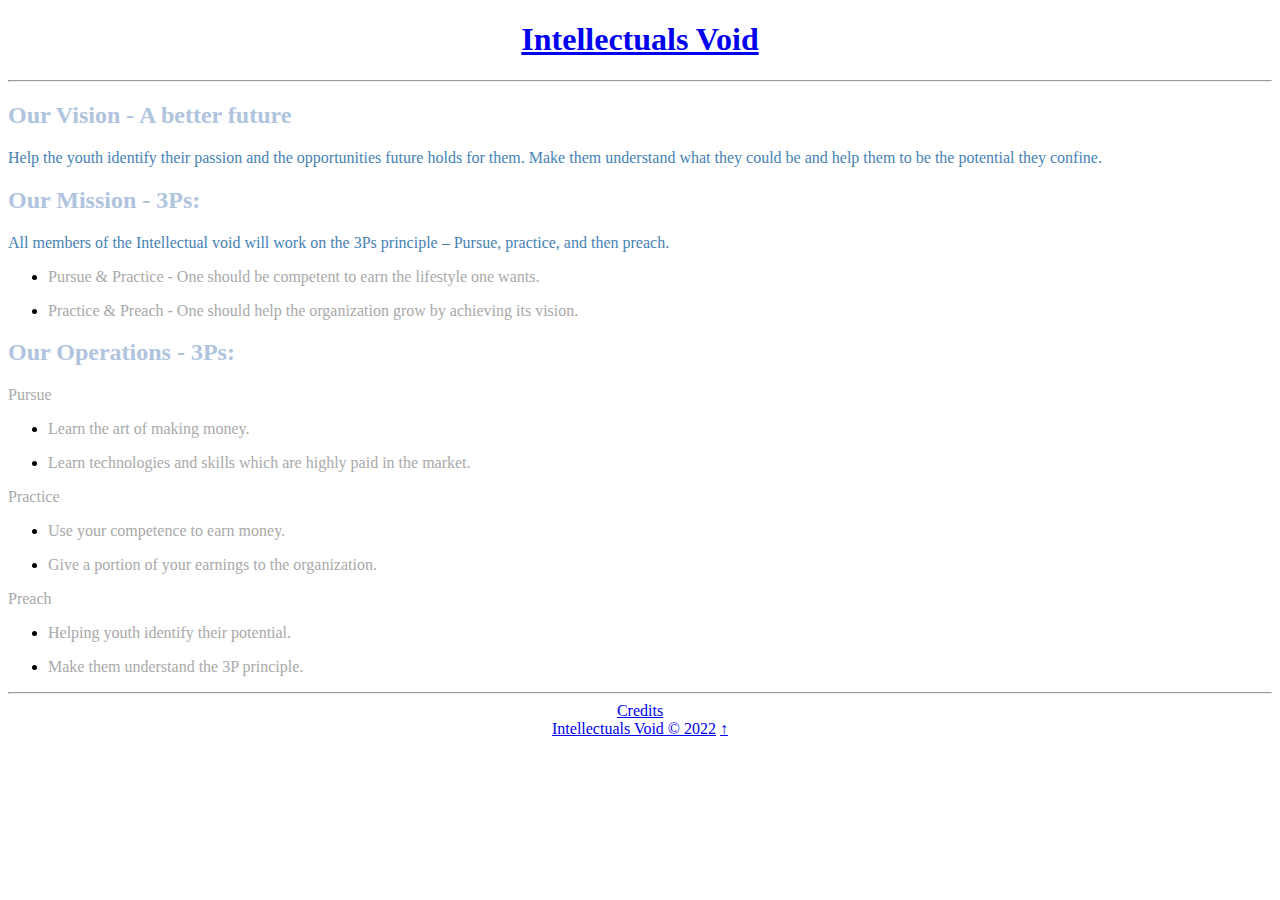
==== site/index.html @ a38b0bf4 "Update index.html" ====
<!DOCTYPE html>
<html lang="en">
	<head>
		<meta charset="utf-8">
		<meta name="viewport" content="width=device-width, initial-scale=1">
		<title>Home</title>
		<style>
			article > p{
				color: steelblue;
			}
			p{
				color: darkgray;
			}
			h1{
				color: lightsteelblue;
			}
			h2{
				color: lightsteelblue;
			}
			#top, footer{
				text-align: center;
			}
		</style>
	</head>
	<body>
		<section id="top">
			<h1><a href="index.html">Intellectuals Void</a></h1>
			<nav></nav>
			<hr>
		</section>
		<section>
			<div>
				<h2>Our Vision - A better future</h2>
				<article>
					<p>
						Help the youth identify their passion and the opportunities future holds for them. Make them understand what they could be and help them to be the potential they confine.
					</p>
				</article>
			</div>
			<div>
				<h2>Our Mission - 3Ps:</h2>
				<article>
						<p>
							All members of the Intellectual void will work on the 3Ps principle – Pursue, practice, and then preach.
						</p>
				</article>
				<ul>
					<li><p>Pursue & Practice - One should be competent to earn the lifestyle one wants.</p></li>
					<li><p>Practice & Preach - One should help the organization grow by achieving its vision.</p></li>
				</ul>
			</div>
			<div>
				<h2>Our Operations - 3Ps:</h2>
				<p>Pursue</p>
				<ul>
					<li><p>Learn the art of making money.</p></li>
					<li><p>Learn technologies and skills which are highly paid in the market.</p></li>
				</ul>
				<p>Practice</p>
				<ul>
					<li><p>Use your competence to earn money.</p></li>
					<li><p>Give a portion of your earnings to the organization.</p></li>
				</ul>
				<p>Preach</p>
				<ul>
					<li><p>Helping youth identify their potential.</p></li>
					<li><p>Make them understand the 3P principle.</p></li>
				</ul>
			</div>
			<hr>
		</section>
		<footer id="id-footer">
			<div>
				<a href="credits.html">Credits</a>
			</div>
			<div>
				<a href="index.html">Intellectuals Void &copy; 2022</a>
				<span><a href="#top">&uarr;</a></span>
			</div>
		</footer>
	</body>
</html>
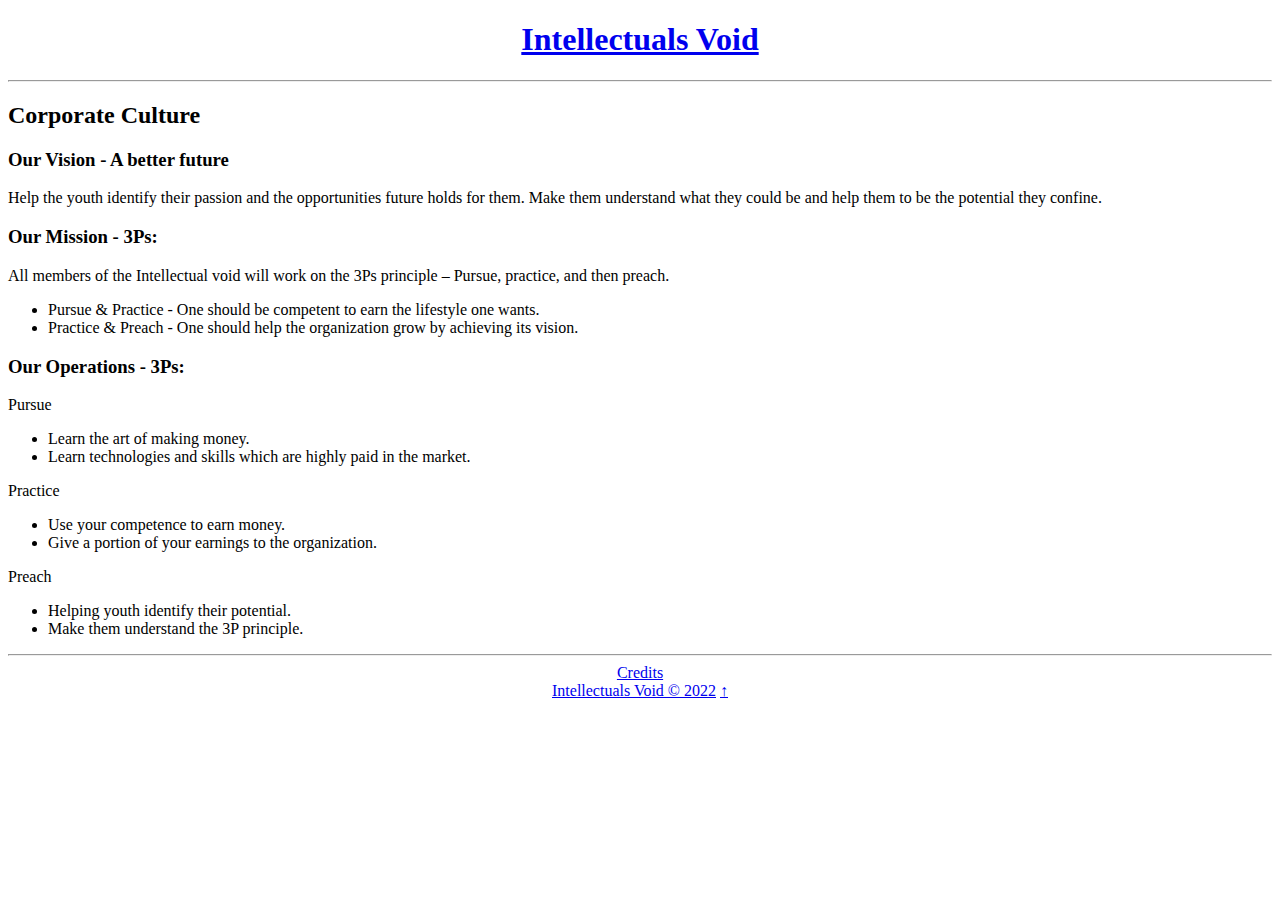
==== commit 2b08efc5: "Update index.html" ====
--- a/site/index.html
+++ b/site/index.html
@@ -5,18 +5,6 @@
 		<meta name="viewport" content="width=device-width, initial-scale=1">
 		<title>Home</title>
 		<style>
-			article > p{
-				color: steelblue;
-			}
-			p{
-				color: darkgray;
-			}
-			h1{
-				color: lightsteelblue;
-			}
-			h2{
-				color: lightsteelblue;
-			}
 			#top, footer{
 				text-align: center;
 			}
@@ -29,43 +17,48 @@
 			<hr>
 		</section>
 		<section>
+			<h2>Corporate Culture</h2>
 			<div>
-				<h2>Our Vision - A better future</h2>
 				<article>
+					<h3>Our Vision - A better future</h3>
 					<p>
 						Help the youth identify their passion and the opportunities future holds for them. Make them understand what they could be and help them to be the potential they confine.
 					</p>
 				</article>
 			</div>
 			<div>
-				<h2>Our Mission - 3Ps:</h2>
 				<article>
+					<h3>Our Mission - 3Ps:</h3>
 						<p>
 							All members of the Intellectual void will work on the 3Ps principle – Pursue, practice, and then preach.
 						</p>
+						<ul>
+							<li>Pursue & Practice - One should be competent to earn the lifestyle one wants.</li>
+							<li>Practice & Preach - One should help the organization grow by achieving its vision.</li>
+						</ul>	
 				</article>
-				<ul>
-					<li><p>Pursue & Practice - One should be competent to earn the lifestyle one wants.</p></li>
-					<li><p>Practice & Preach - One should help the organization grow by achieving its vision.</p></li>
-				</ul>
 			</div>
 			<div>
-				<h2>Our Operations - 3Ps:</h2>
-				<p>Pursue</p>
-				<ul>
-					<li><p>Learn the art of making money.</p></li>
-					<li><p>Learn technologies and skills which are highly paid in the market.</p></li>
-				</ul>
-				<p>Practice</p>
-				<ul>
-					<li><p>Use your competence to earn money.</p></li>
-					<li><p>Give a portion of your earnings to the organization.</p></li>
-				</ul>
-				<p>Preach</p>
-				<ul>
-					<li><p>Helping youth identify their potential.</p></li>
-					<li><p>Make them understand the 3P principle.</p></li>
-				</ul>
+				<article>
+					<h3>Our Operations - 3Ps:</h3>
+					<p>Pursue</p>
+					<ul>
+						<li>Learn the art of making money.</li>
+						<li>Learn technologies and skills which are highly paid in the market.</li>
+					</ul>
+
+					<p>Practice</p>
+					<ul>
+						<li>Use your competence to earn money.</li>
+						<li>Give a portion of your earnings to the organization.</li>
+					</ul>
+					
+					<p>Preach</p>
+					<ul>
+						<li>Helping youth identify their potential.</li>
+						<li>Make them understand the 3P principle.</li>
+					</ul>
+				</article>
 			</div>
 			<hr>
 		</section>
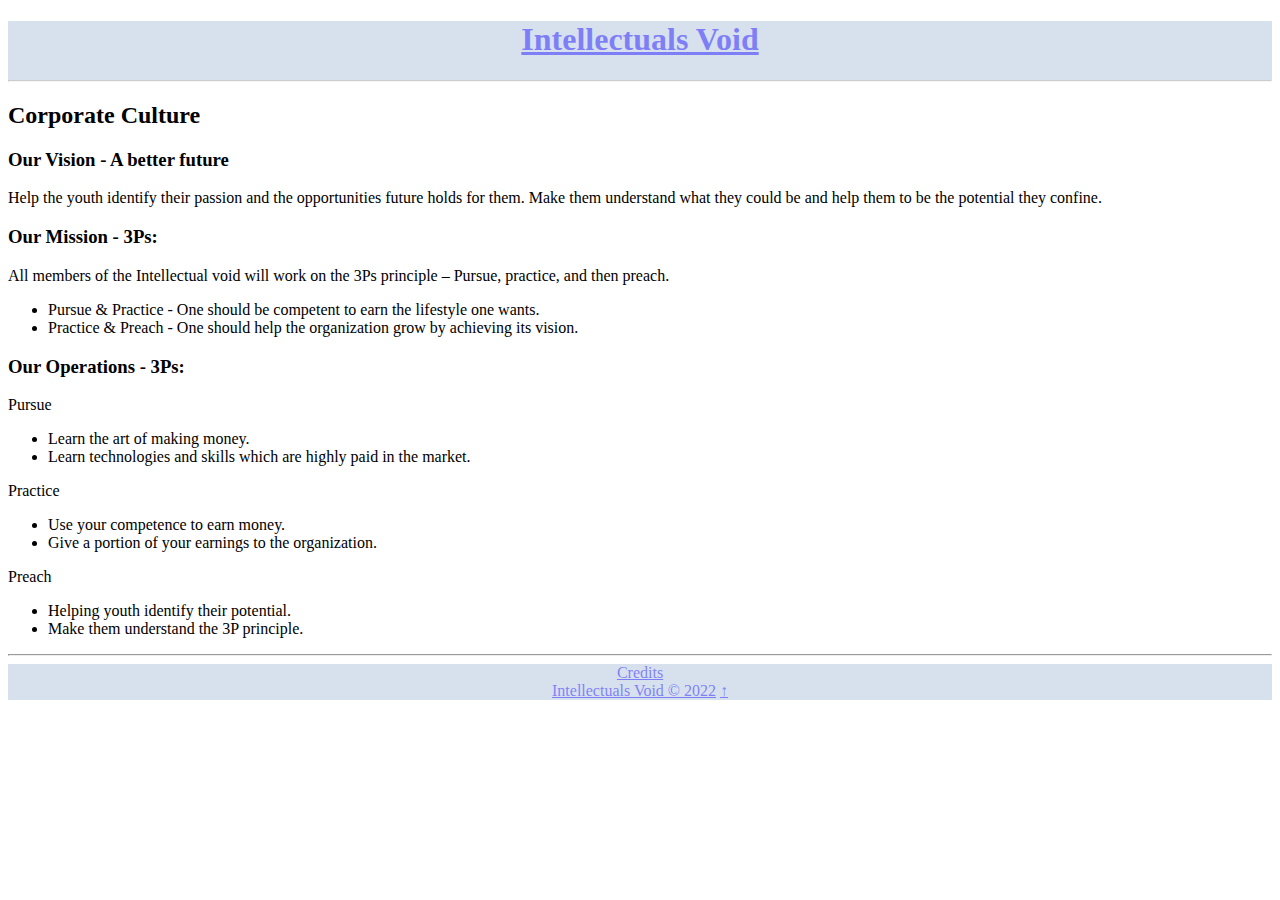
==== commit 2e0e06a6: "Update index.html" ====
--- a/site/index.html
+++ b/site/index.html
@@ -5,13 +5,18 @@
 		<meta name="viewport" content="width=device-width, initial-scale=1">
 		<title>Home</title>
 		<style>
-			#top, footer{
+			.highlight
+			{
+				background-color: lightsteelblue; 
+				opacity: .5;
+			}
+			.top, footer{
 				text-align: center;
 			}
 		</style>
 	</head>
 	<body>
-		<section id="top">
+		<section class="top highlight">
 			<h1><a href="index.html">Intellectuals Void</a></h1>
 			<nav></nav>
 			<hr>
@@ -62,7 +67,7 @@
 			</div>
 			<hr>
 		</section>
-		<footer id="id-footer">
+		<footer class="highlight">
 			<div>
 				<a href="credits.html">Credits</a>
 			</div>
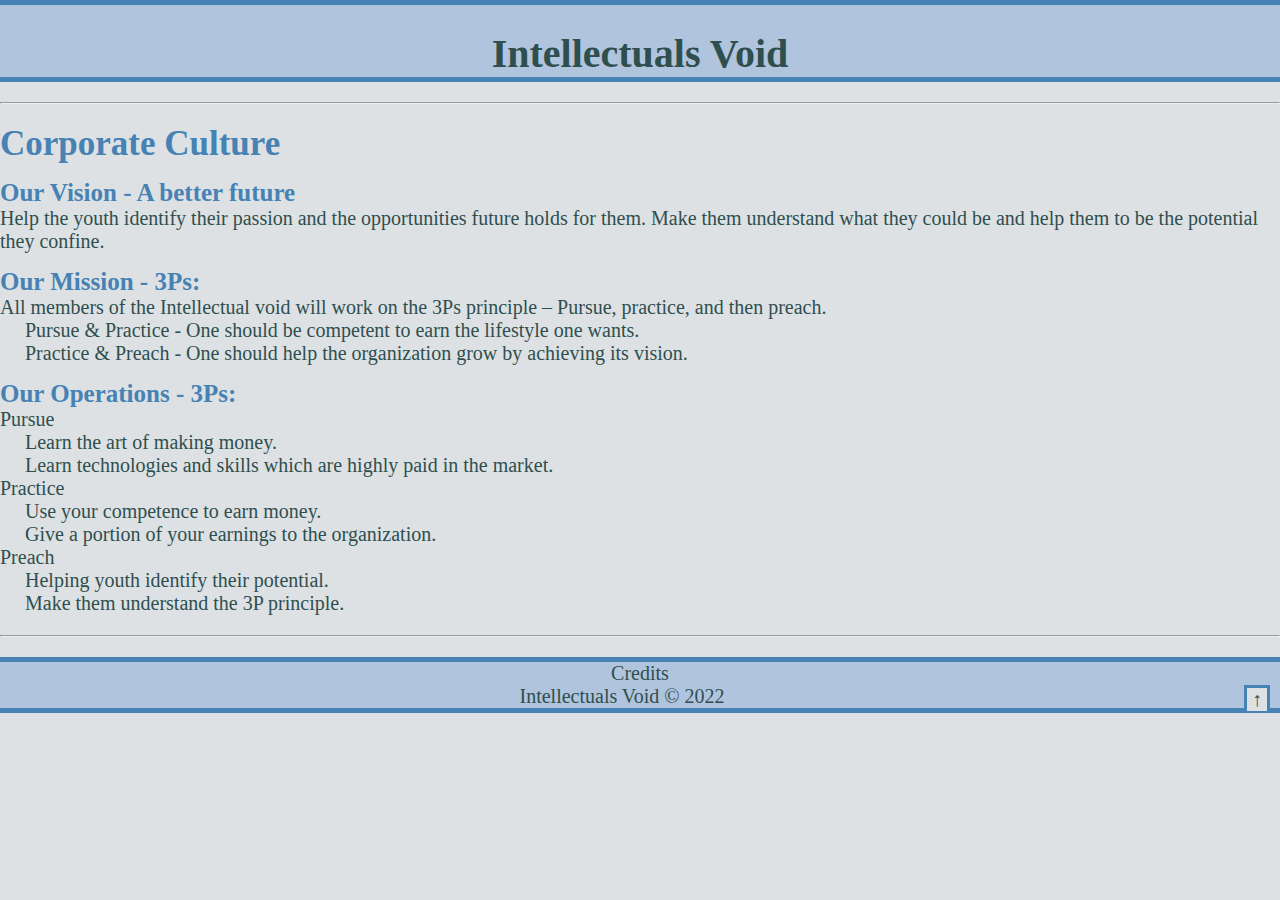
==== commit 6131e00f: "." ====
--- a/site/index.html
+++ b/site/index.html
@@ -3,24 +3,15 @@
 	<head>
 		<meta charset="utf-8">
 		<meta name="viewport" content="width=device-width, initial-scale=1">
+		<link rel="stylesheet" type="text/css" href="styles.css">
 		<title>Home</title>
-		<style>
-			.highlight
-			{
-				background-color: lightsteelblue; 
-				opacity: .5;
-			}
-			.top, footer{
-				text-align: center;
-			}
-		</style>
 	</head>
 	<body>
 		<section class="top highlight">
-			<h1><a href="index.html">Intellectuals Void</a></h1>
 			<nav></nav>
-			<hr>
+				<h1><a href="index.html">Intellectuals Void</a></h1>
 		</section>
+		<hr>
 		<section>
 			<h2>Corporate Culture</h2>
 			<div>
@@ -51,13 +42,11 @@
 						<li>Learn the art of making money.</li>
 						<li>Learn technologies and skills which are highly paid in the market.</li>
 					</ul>
-
 					<p>Practice</p>
 					<ul>
 						<li>Use your competence to earn money.</li>
 						<li>Give a portion of your earnings to the organization.</li>
 					</ul>
-					
 					<p>Preach</p>
 					<ul>
 						<li>Helping youth identify their potential.</li>
@@ -73,7 +62,7 @@
 			</div>
 			<div>
 				<a href="index.html">Intellectuals Void &copy; 2022</a>
-				<span><a href="#top">&uarr;</a></span>
+				<a href="#top" id="go-to-top">&uarr;</a>
 			</div>
 		</footer>
 	</body>
--- a/site/styles.css
+++ b/site/styles.css
@@ -0,0 +1,81 @@
+* {
+	box-sizing: border-box;
+	margin: 0px;
+	padding: 0px;
+}
+
+body{
+	font-family: serif, sans-serif;
+	background-color: #dee1e3;
+	
+	
+
+	color: darkslategray;
+	font-size: 1.25em;
+}
+li{
+	list-style: none;
+	padding-left: 25px;
+}
+
+.highlight
+{
+	background-color: lightsteelblue; 
+	opacity: 1;
+	border: 5px solid steelblue;
+	border-left: 0px;
+	border-right: 0px;
+}
+.top, footer{
+	text-align: center;
+}
+#go-to-top{
+	float: right;
+	margin-right: 10px;
+	padding: 0px 5px 0px 5px;
+	font-weight: bolder;
+	border: 3px solid;
+	border-bottom: 0px solid;
+}
+#go-to-top:link, #go-to-top:visited{
+	background-color: #dee1e3;
+	color: darkslategray;
+	border-color: steelblue;
+}
+#go-to-top:hover, #go-to-top:active{
+	color : #dee1e3;
+	background-color: darkslategray;
+	border-color: #dee1e3;
+}
+
+a{
+	text-decoration: none;
+}
+a:link, a:visited{
+	color: darkslategray;
+}
+a:hover, a:active{
+	color: white;
+	font-size: 1.05em;
+}
+
+h1,h2,h3{
+	color: steelblue;
+}
+h3{
+	font-size: 1.25em;
+	margin-top: 15px;
+}
+h2{
+	font-size: 1.75em;
+	margin-top: 20px;
+}
+h1{
+	font-size: 2.0em;
+	margin-top: 25px;
+}
+
+hr{
+	margin-top: 20px;
+	margin-bottom: 20px;
+}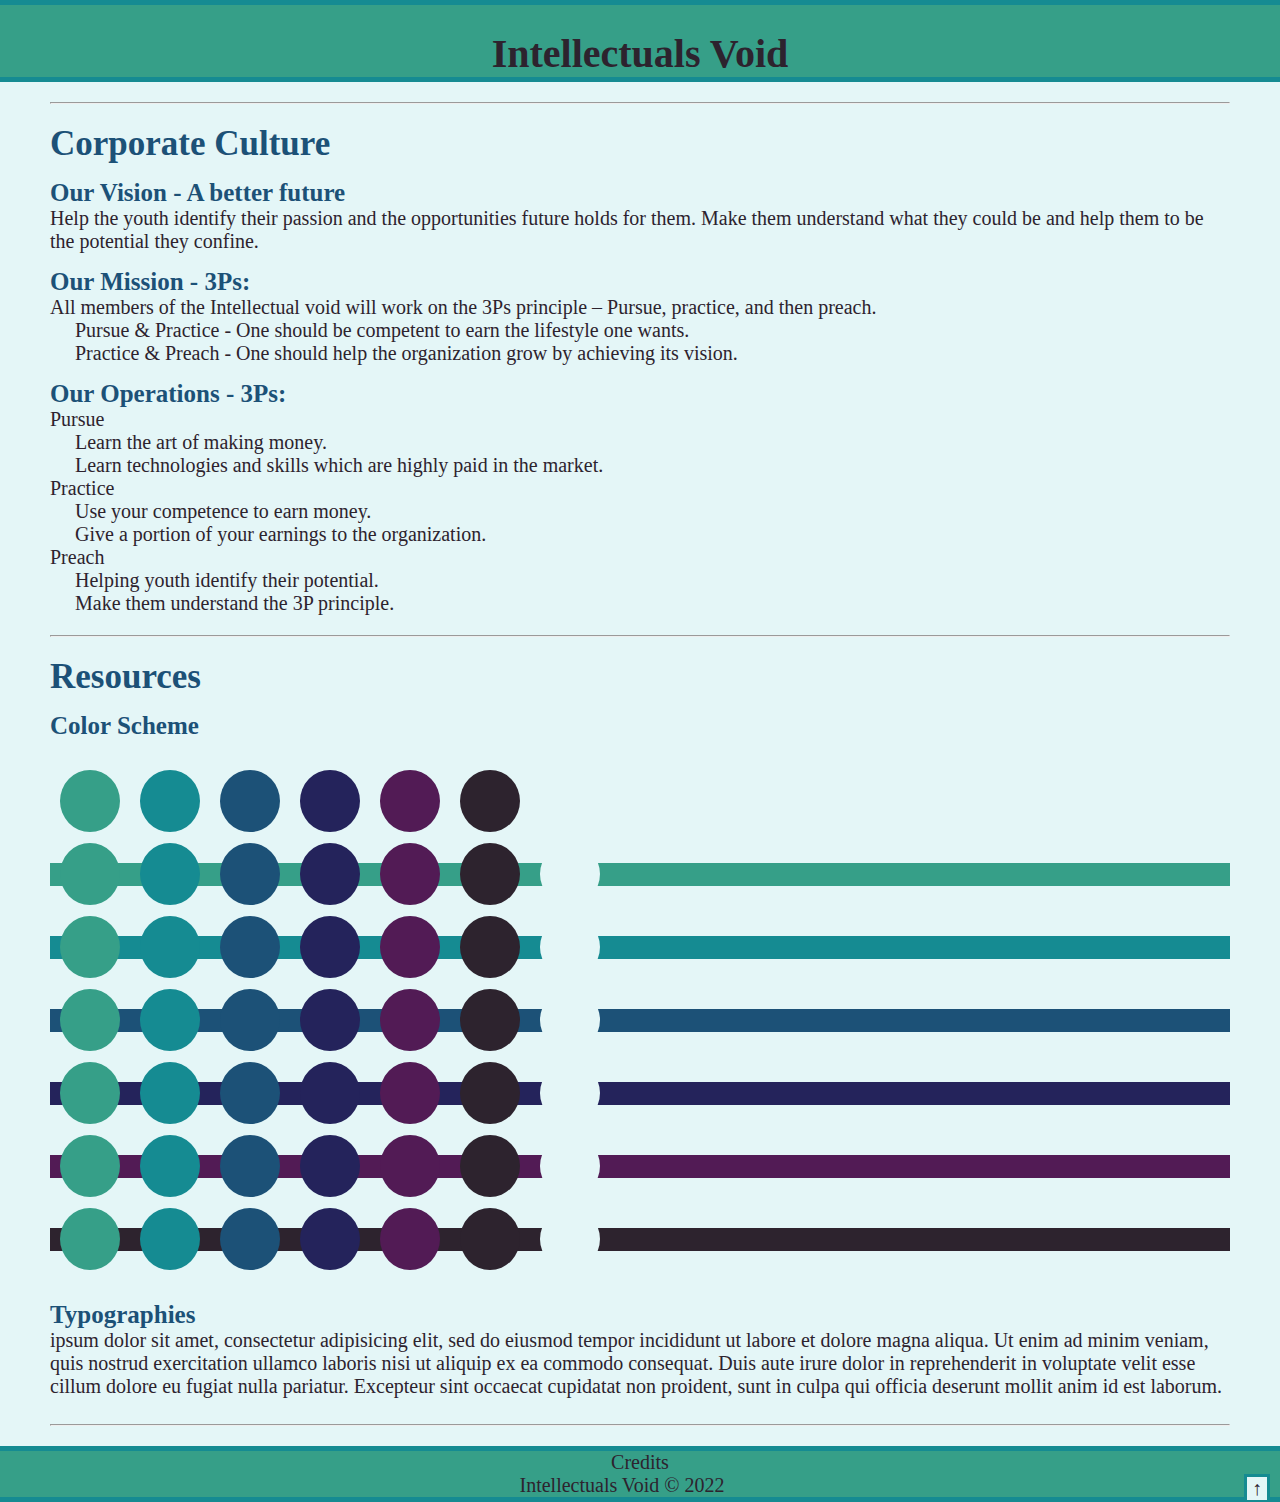
==== commit 029a71af: "." ====
--- a/site/index.html
+++ b/site/index.html
@@ -56,6 +56,99 @@
 			</div>
 			<hr>
 		</section>
+		<section>
+			<h2>Resources</h2>
+			<div>
+				<h3>Color Scheme</h3>
+					<div class="color-box colorW">
+						<span class="color-pallete color1"></span>
+						<span class="color-pallete color2"></span>
+						<span class="color-pallete color3"></span>
+						<span class="color-pallete color4"></span>
+						<span class="color-pallete color5"></span>
+						<span class="color-pallete colorB"></span>
+						<span class="color-pallete colorW"></span>
+					</div>
+					<div class="color-box color1">
+						<span>
+							<span class="color-pallete color1"></span>
+							<span class="color-pallete color2"></span>
+							<span class="color-pallete color3"></span>
+							<span class="color-pallete color4"></span>
+							<span class="color-pallete color5"></span>
+							<span class="color-pallete colorB"></span>
+							<span class="color-pallete colorW"></span>
+						</span>
+					</div>
+					<div class="color-box color2">
+						<span>
+							<span class="color-pallete color1"></span>
+							<span class="color-pallete color2"></span>
+							<span class="color-pallete color3"></span>
+							<span class="color-pallete color4"></span>
+							<span class="color-pallete color5"></span>
+							<span class="color-pallete colorB"></span>
+							<span class="color-pallete colorW"></span>
+						</span>
+					</div>
+					<div class="color-box color3">
+						<span>
+							<span class="color-pallete color1"></span>
+							<span class="color-pallete color2"></span>
+							<span class="color-pallete color3"></span>
+							<span class="color-pallete color4"></span>
+							<span class="color-pallete color5"></span>
+							<span class="color-pallete colorB"></span>
+							<span class="color-pallete colorW"></span>
+						</span>
+					</div>
+					<div class="color-box color4">
+						<span>
+							<span class="color-pallete color1"></span>
+							<span class="color-pallete color2"></span>
+							<span class="color-pallete color3"></span>
+							<span class="color-pallete color4"></span>
+							<span class="color-pallete color5"></span>
+							<span class="color-pallete colorB"></span>
+							<span class="color-pallete colorW"></span>
+						</span>
+					</div>
+					<div class="color-box color5">
+						<span>
+							<span class="color-pallete color1"></span>
+							<span class="color-pallete color2"></span>
+							<span class="color-pallete color3"></span>
+							<span class="color-pallete color4"></span>
+							<span class="color-pallete color5"></span>
+							<span class="color-pallete colorB"></span>
+							<span class="color-pallete colorW"></span>
+						</span>
+					</div>
+					</div>
+					<div class="color-box colorB">
+						<span class="color-pallete color1"></span>
+						<span class="color-pallete color2"></span>
+						<span class="color-pallete color3"></span>
+						<span class="color-pallete color4"></span>
+						<span class="color-pallete color5"></span>
+						<span class="color-pallete colorB"></span>
+						<span class="color-pallete colorW"></span>
+					</div>
+			</div>
+			<div>
+				<h3>Typographies</h3>
+				<div style="height: 75px;">
+					ipsum dolor sit amet, consectetur adipisicing elit, sed do eiusmod
+					tempor incididunt ut labore et dolore magna aliqua. Ut enim ad minim veniam,
+					quis nostrud exercitation ullamco laboris nisi ut aliquip ex ea commodo
+					consequat. Duis aute irure dolor in reprehenderit in voluptate velit esse
+					cillum dolore eu fugiat nulla pariatur. Excepteur sint occaecat cupidatat non
+					proident, sunt in culpa qui officia deserunt mollit anim id est laborum.
+				</div>
+			</div>
+			<hr>
+		</section>
+
 		<footer class="highlight">
 			<div>
 				<a href="credits.html">Credits</a>
--- a/site/styles.css
+++ b/site/styles.css
@@ -1,17 +1,32 @@
-* {
+
+*{
 	box-sizing: border-box;
 	margin: 0px;
 	padding: 0px;
 }
+:root{
+	--white-color: #e4f6f7;
+	--black-color: #2d232e;
 
+	--primary-color: #369f88;
+	--secondary-color: #158b92;
+	--ternary-color: #1c5177;
+	--extra-color1: #24235b;
+	--extra-color2: #521b55;
+
+	/*--primary-color: #521b55;
+	--secondary-color: #24235b;
+	--ternary-color: #1c5177;
+	--extra-color1: #158b92;
+	--extra-color2: #369f88;*/
+}
 body{
+	background-color: var(--white-color);
+
 	font-family: serif, sans-serif;
-	background-color: #dee1e3;
-	
-	
-
-	color: darkslategray;
+	color: #2d232e;
 	font-size: 1.25em;
+	padding: 0px 50px 0px 50px;
 }
 li{
 	list-style: none;
@@ -20,14 +35,45 @@
 
 .highlight
 {
-	background-color: lightsteelblue; 
 	opacity: 1;
-	border: 5px solid steelblue;
+	background-color: var(--primary-color); 
+	border: 5px solid var(--secondary-color);
 	border-left: 0px;
 	border-right: 0px;
+	margin-right: -50px;
+	margin-left: -50px;
 }
 .top, footer{
 	text-align: center;
+}
+.color-box{
+	margin: 50px 0px 50px 0px;
+}
+.color-pallete{
+	padding: 20px 30px 20px 30px;
+	border-radius: 100%;
+	margin: 0px 10px 0px 10px;
+}
+.color1{
+	background-color: var(--primary-color);
+}
+.color2{
+	background-color: var(--secondary-color);
+}
+.color3{
+	background-color: var(--ternary-color);
+}
+.color4{
+	background-color: var(--extra-color1);
+}
+.color5{
+	background-color: var(--extra-color2);
+}
+.colorW{
+	background-color: var(--white-color);
+}
+.colorB{
+	background-color: var(--black-color);
 }
 #go-to-top{
 	float: right;
@@ -38,29 +84,28 @@
 	border-bottom: 0px solid;
 }
 #go-to-top:link, #go-to-top:visited{
-	background-color: #dee1e3;
-	color: darkslategray;
-	border-color: steelblue;
+	background-color: var(--white-color);
+	border-color: var(--secondary-color);
 }
 #go-to-top:hover, #go-to-top:active{
-	color : #dee1e3;
-	background-color: darkslategray;
-	border-color: #dee1e3;
+	color : var(--white-color);
+	background-color: var(--secondary-color);
+	border-color: var(--white-color);
 }
 
 a{
 	text-decoration: none;
 }
 a:link, a:visited{
-	color: darkslategray;
+	color: var(--black-color);
 }
 a:hover, a:active{
-	color: white;
+	color: var(--white-color);
 	font-size: 1.05em;
 }
 
 h1,h2,h3{
-	color: steelblue;
+	color: var(--ternary-color);
 }
 h3{
 	font-size: 1.25em;
@@ -74,7 +119,6 @@
 	font-size: 2.0em;
 	margin-top: 25px;
 }
-
 hr{
 	margin-top: 20px;
 	margin-bottom: 20px;
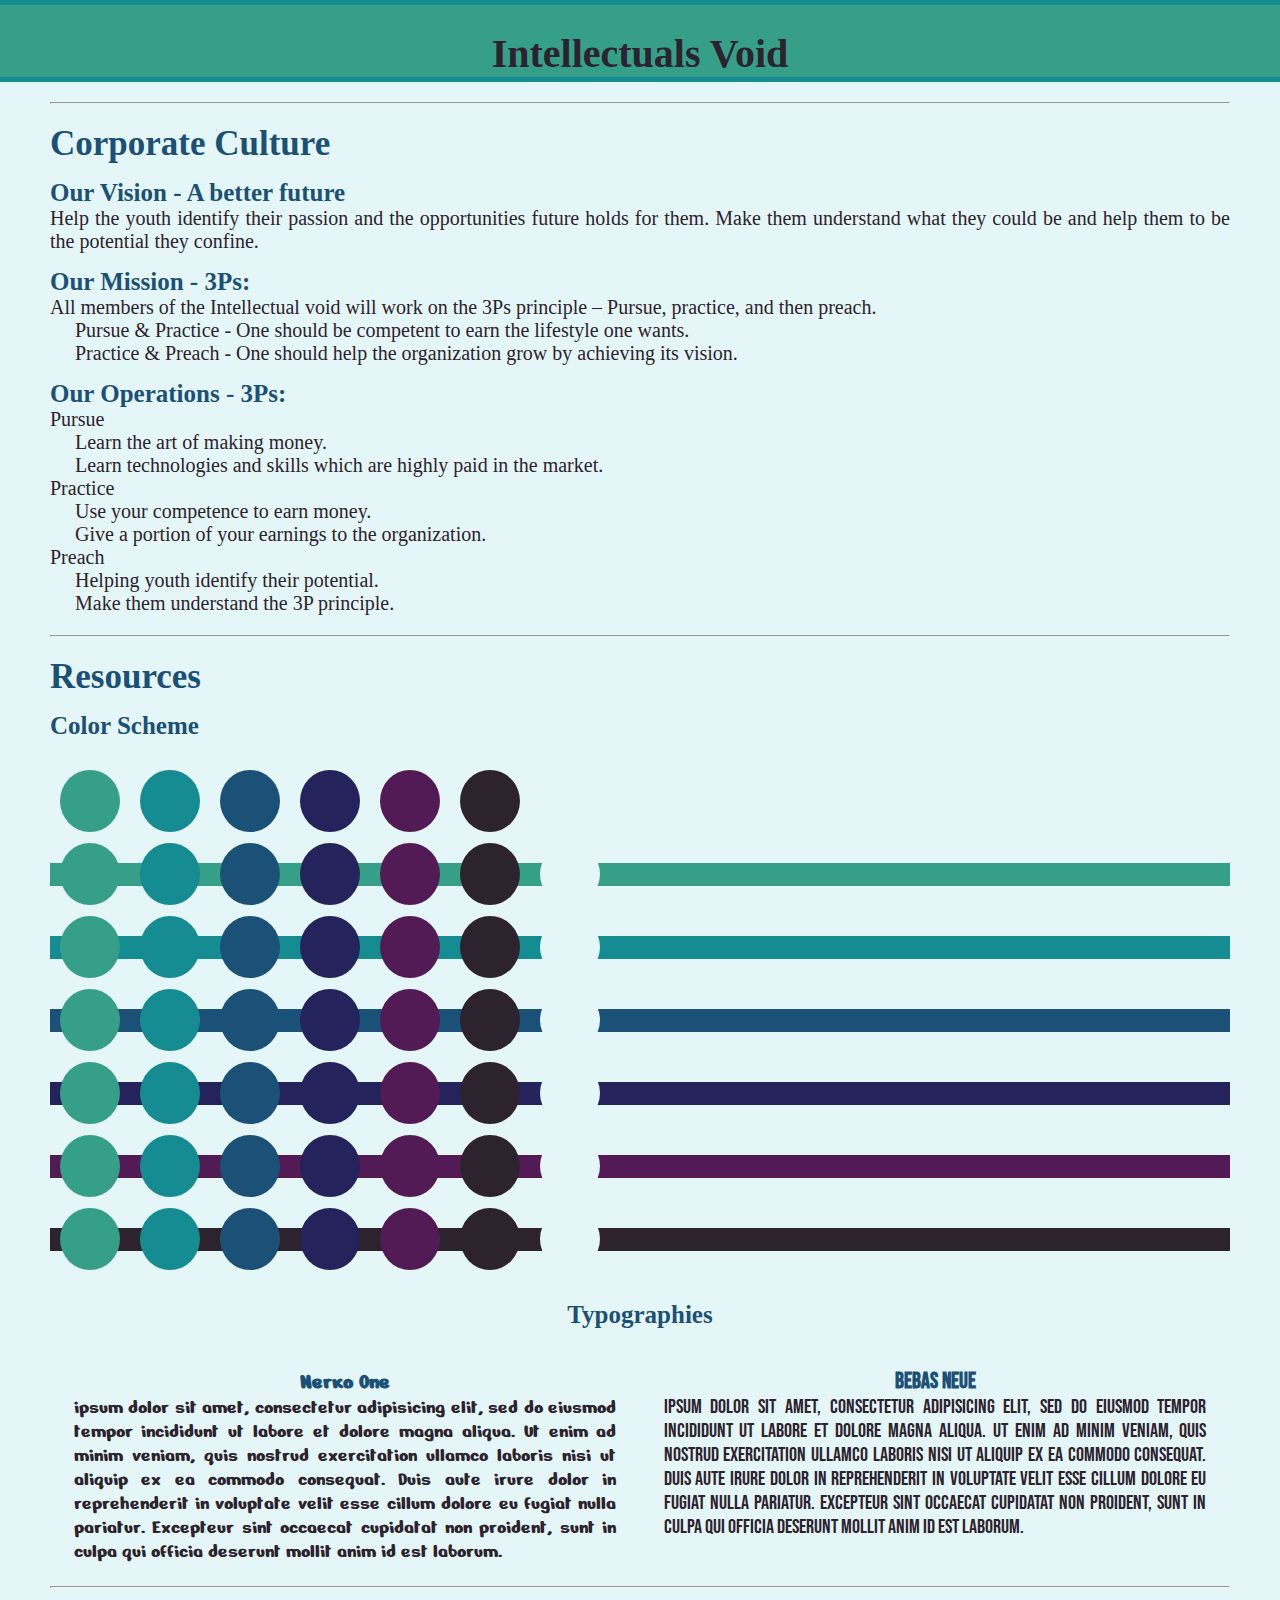
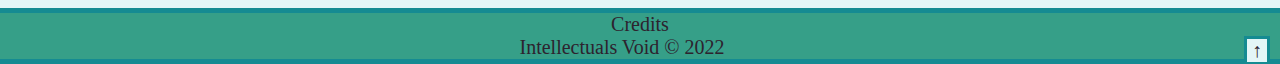
==== commit fb2fa88b: "Typographies" ====
--- a/site/index.html
+++ b/site/index.html
@@ -3,6 +3,10 @@
 	<head>
 		<meta charset="utf-8">
 		<meta name="viewport" content="width=device-width, initial-scale=1">
+		<link href="https://fonts.googleapis.com/css2?family=Nerko+One&display=swap" rel="stylesheet">
+		<link href="https://fonts.googleapis.com/css2?family=Bebas+Neue&display=swap" rel="stylesheet">
+
+
 		<link rel="stylesheet" type="text/css" href="styles.css">
 		<title>Home</title>
 	</head>
@@ -136,18 +140,36 @@
 					</div>
 			</div>
 			<div>
-				<h3>Typographies</h3>
-				<div style="height: 75px;">
-					ipsum dolor sit amet, consectetur adipisicing elit, sed do eiusmod
-					tempor incididunt ut labore et dolore magna aliqua. Ut enim ad minim veniam,
-					quis nostrud exercitation ullamco laboris nisi ut aliquip ex ea commodo
-					consequat. Duis aute irure dolor in reprehenderit in voluptate velit esse
-					cillum dolore eu fugiat nulla pariatur. Excepteur sint occaecat cupidatat non
-					proident, sunt in culpa qui officia deserunt mollit anim id est laborum.
+				<h3 class="center">Typographies</h3>
+				<div class="col-6 nerko-one">
+					<h4 class="center">
+						Nerko One
+					</h4>
+					<p>
+						ipsum dolor sit amet, consectetur adipisicing elit, sed do eiusmod
+						tempor incididunt ut labore et dolore magna aliqua. Ut enim ad minim veniam,
+						quis nostrud exercitation ullamco laboris nisi ut aliquip ex ea commodo
+						consequat. Duis aute irure dolor in reprehenderit in voluptate velit esse
+						cillum dolore eu fugiat nulla pariatur. Excepteur sint occaecat cupidatat non
+						proident, sunt in culpa qui officia deserunt mollit anim id est laborum.
+					</p>
+				</div>
+				<div class="col-6 bebas-neue">
+					<h4 class="center">
+						Bebas Neue
+					</h4>
+					<p>
+						ipsum dolor sit amet, consectetur adipisicing elit, sed do eiusmod
+						tempor incididunt ut labore et dolore magna aliqua. Ut enim ad minim veniam,
+						quis nostrud exercitation ullamco laboris nisi ut aliquip ex ea commodo
+						consequat. Duis aute irure dolor in reprehenderit in voluptate velit esse
+						cillum dolore eu fugiat nulla pariatur. Excepteur sint occaecat cupidatat non
+						proident, sunt in culpa qui officia deserunt mollit anim id est laborum.
+					</p>
 				</div>
 			</div>
-			<hr>
 		</section>
+		<hr>
 
 		<footer class="highlight">
 			<div>
--- a/site/styles.css
+++ b/site/styles.css
@@ -1,4 +1,4 @@
-
+/*Page Structure*/
 *{
 	box-sizing: border-box;
 	margin: 0px;
@@ -24,8 +24,13 @@
 	background-color: var(--white-color);
 
 	font-family: serif, sans-serif;
+/*	font-family: 'Nerko One', cursive;*/
+/*	font-family: 'Bebas Neue', cursive;*/
 	color: #2d232e;
 	font-size: 1.25em;
+	text-align: justify;
+  	text-justify: inter-word;
+
 	padding: 0px 50px 0px 50px;
 }
 li{
@@ -33,6 +38,8 @@
 	padding-left: 25px;
 }
 
+
+/*Header Footer*/
 .highlight
 {
 	opacity: 1;
@@ -46,6 +53,26 @@
 .top, footer{
 	text-align: center;
 }
+
+#go-to-top{
+	float: right;
+	margin-right: 10px;
+	padding: 0px 5px 0px 5px;
+	font-weight: bolder;
+	border: 3px solid;
+	border-bottom: 0px solid;
+}
+#go-to-top:link, #go-to-top:visited{
+	background-color: var(--white-color);
+	border-color: var(--secondary-color);
+}
+#go-to-top:hover, #go-to-top:active{
+	color : var(--white-color);
+	background-color: var(--secondary-color);
+	border-color: var(--white-color);
+}
+
+/*Color Schemes*/
 .color-box{
 	margin: 50px 0px 50px 0px;
 }
@@ -53,6 +80,9 @@
 	padding: 20px 30px 20px 30px;
 	border-radius: 100%;
 	margin: 0px 10px 0px 10px;
+}
+.color-pallete:hover{
+	padding: 25px 35px 25px 35px;
 }
 .color1{
 	background-color: var(--primary-color);
@@ -75,24 +105,23 @@
 .colorB{
 	background-color: var(--black-color);
 }
-#go-to-top{
-	float: right;
-	margin-right: 10px;
-	padding: 0px 5px 0px 5px;
-	font-weight: bolder;
-	border: 3px solid;
-	border-bottom: 0px solid;
+
+/*Typographies*/
+.col-6{
+	float: left;
+	width: 50%;
+	padding: 2%;
 }
-#go-to-top:link, #go-to-top:visited{
-	background-color: var(--white-color);
-	border-color: var(--secondary-color);
+.nerko-one{
+		font-family: 'Nerko One', cursive;
 }
-#go-to-top:hover, #go-to-top:active{
-	color : var(--white-color);
-	background-color: var(--secondary-color);
-	border-color: var(--white-color);
+.bebas-neue{
+	font-family: 'Bebas Neue', cursive;
 }
-
+.center{
+	text-align: center;	
+}
+/**/
 a{
 	text-decoration: none;
 }
@@ -100,12 +129,20 @@
 	color: var(--black-color);
 }
 a:hover, a:active{
+	color: var(--secondary-color);
+/*	font-size: 1.05em;*/
+}
+.highlight a:hover, .highlight a:active{
 	color: var(--white-color);
-	font-size: 1.05em;
+/*	font-size: 1.05em;*/
 }
 
-h1,h2,h3{
+h1,h2,h3,h4{
 	color: var(--ternary-color);
+}
+h4{
+	font-size: 1.10em;
+	margin-top: 15px;
 }
 h3{
 	font-size: 1.25em;
@@ -122,4 +159,5 @@
 hr{
 	margin-top: 20px;
 	margin-bottom: 20px;
+	clear: both;
 }